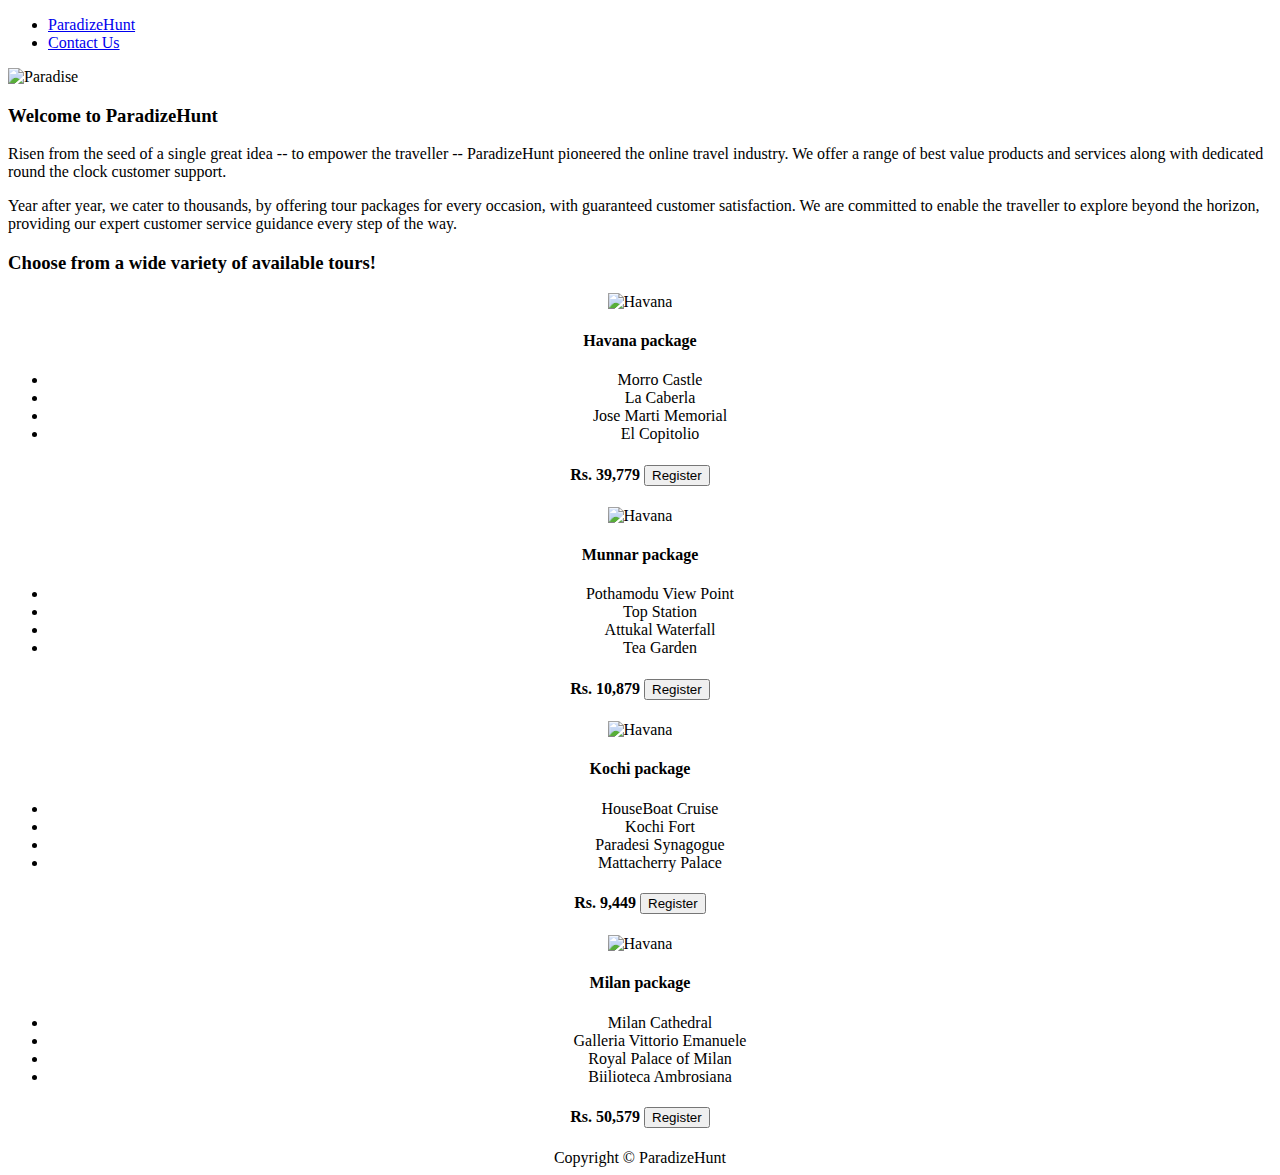
==== index.html @ 07780e67 "Create index.html" ====
<!DOCTYPE html>
<html lang="en">
	<head>
		<meta charset="UTF-8">
		<meta name="author" content="Yash Raj">
		<meta name="description" content="ParadizeHunt is a leading global tour organizer,
			committed to fulfulling the promise of empowering the traveler to explore beyond the horizon.">
		<meta name="viewport" content="width=device-width, initial-scale=1.0">
		
		<link rel="stylesheet" href="./classes.css">
		<link rel="stylesheet" href="./elements.css">
		
		<title>ParadizeHunt | HomePage</title>
	</head>
	<body>
		<header>
			<nav class="navbar">
				<ul>
					<li><a class="active" href="./index.html">ParadizeHunt</a></li>
					<li><a href="./contact_us.html">Contact Us</a></li>
				</ul>
			</nav>
			<img src="./cover.jpg" alt="Paradise">
		</header>
		<main>
			<h3>Welcome to ParadizeHunt</h3>
			<section class="row">
				<div class="column">
				<p>Risen from the seed of a single great idea -- to empower the traveller -- ParadizeHunt pioneered the online travel industry.
					We offer a range of best value products and services along with dedicated round the clock customer support.</p>
				</div>
				<div class="column">
				<p>Year after year, we cater to thousands, by offering tour packages for every occasion, with guaranteed customer satisfaction.
					We are committed to enable the traveller to explore beyond the horizon, providing our expert customer service guidance every
					step of the way.</p>
				</div>
			</section>
			<section>
				<h3>Choose from a wide variety of available tours!</h3>
				
				<center>
				<article class="packages">
					<img class="article-image" src="havana.jpg" alt="Havana">
					<h4>Havana package</h4>
					<ul>
						<li>Morro Castle</li>
						<li>La Caberla</li>
						<li>Jose Marti Memorial</li>
						<li>El Copitolio</li>
					</ul>
					<h4>Rs. 39,779</li>
					<button class="reg">Register</button>
				</article>
				</center>
				
				<center>
				<article class="packages">
					<img class="article-image" src="munnar.jpg" alt="Havana">
					<h4>Munnar package</h4>
					<ul>
						<li>Pothamodu View Point</li>
						<li>Top Station</li>
						<li>Attukal Waterfall</li>
						<li>Tea Garden</li>
					</ul>
					<h4>Rs. 10,879</li>
					<button class="reg">Register</button>
				</article>
				</center>
				
				<center>
				<article class="packages">
					<img class="article-image" src="havana.jpg" alt="Havana">
					<h4>Kochi package</h4>
					<ul>
						<li>HouseBoat Cruise</li>
						<li>Kochi Fort</li>
						<li>Paradesi Synagogue</li>
						<li>Mattacherry Palace</li>
					</ul>
					<h4>Rs. 9,449</li>
					<button class="reg">Register</button>
				</article>
				</center>
				
				<center>
				<article class="packages">
					<img class="article-image" src="havana.jpg" alt="Havana">
					<h4>Milan package</h4>
					<ul>
						<li>Milan Cathedral</li>
						<li>Galleria Vittorio Emanuele</li>
						<li>Royal Palace of Milan</li>
						<li>Biilioteca Ambrosiana</li>
					</ul>
					<h4>Rs. 50,579</li>
					<button class="reg">Register</button>
				</article>
				</center>
			</section>
		</main>
		<footer>
			<center>Copyright &copy; ParadizeHunt</center>
		</footer>
	</body>
</html>
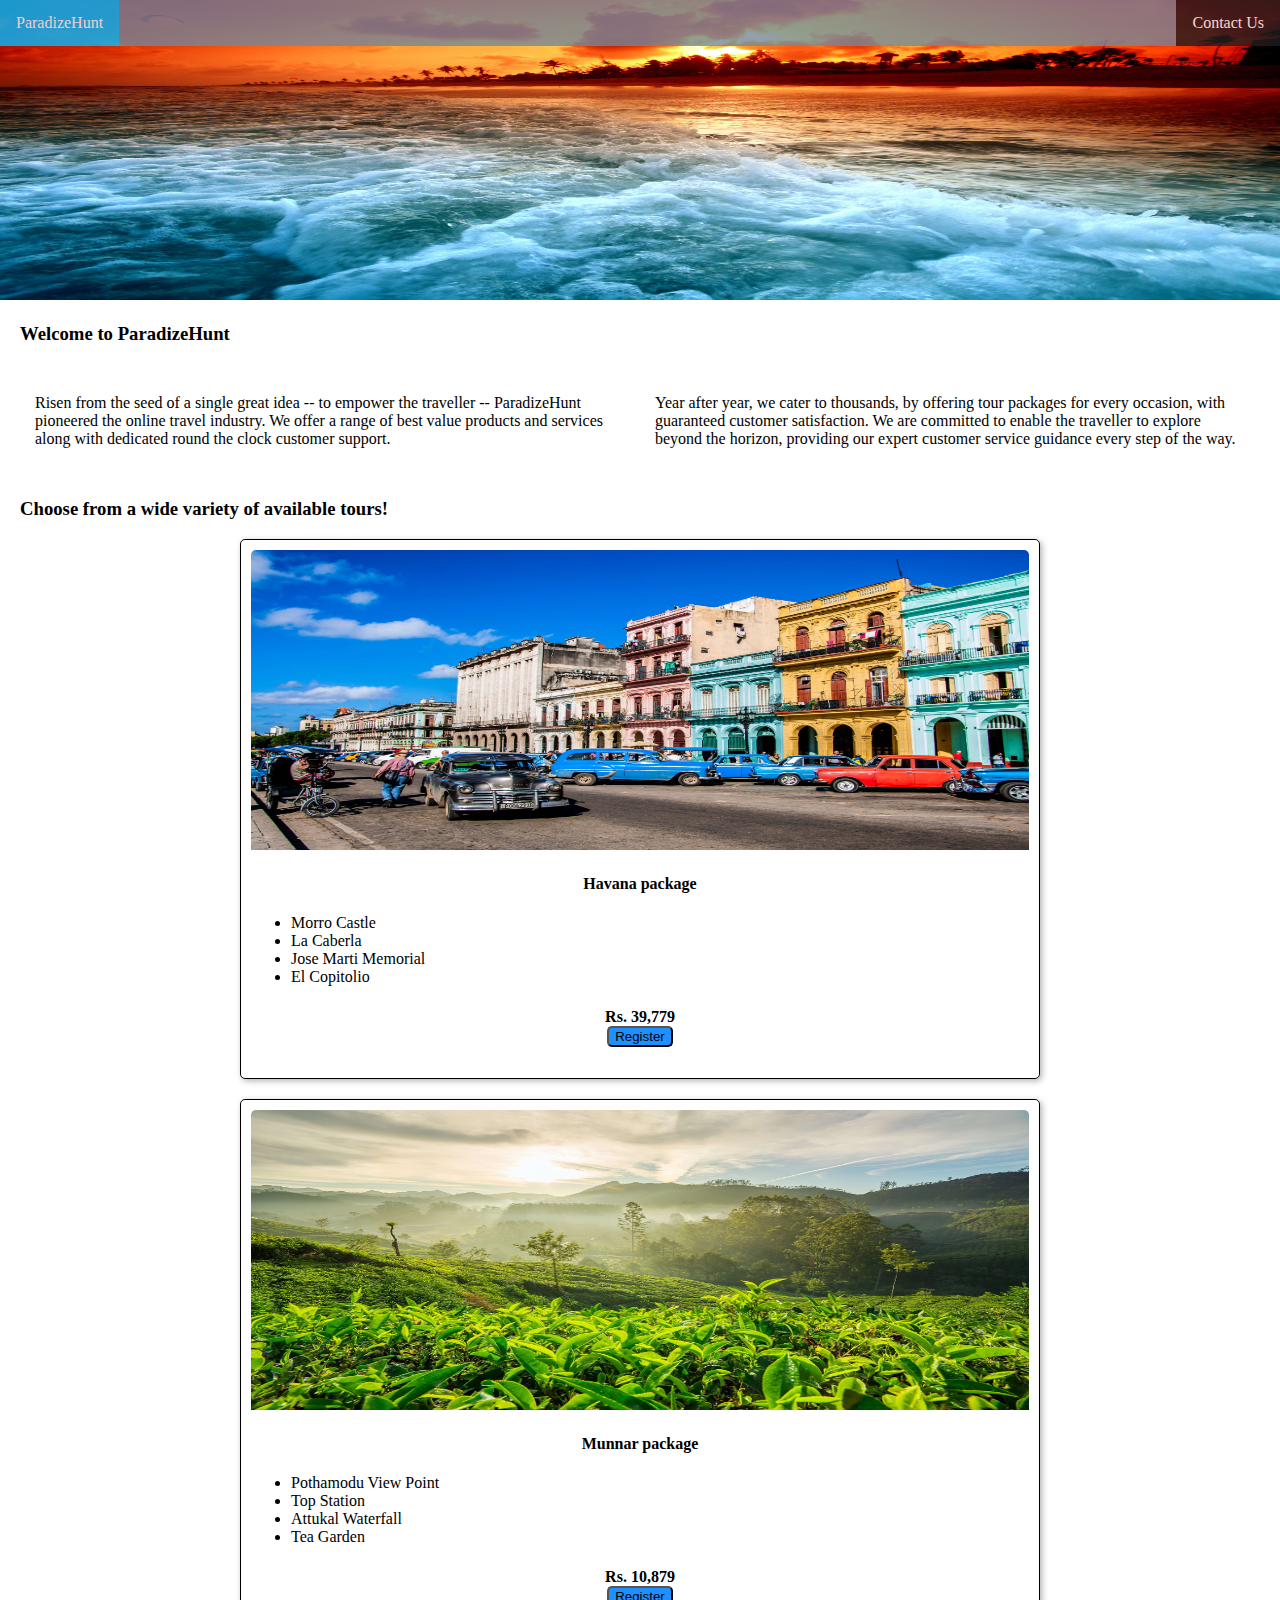
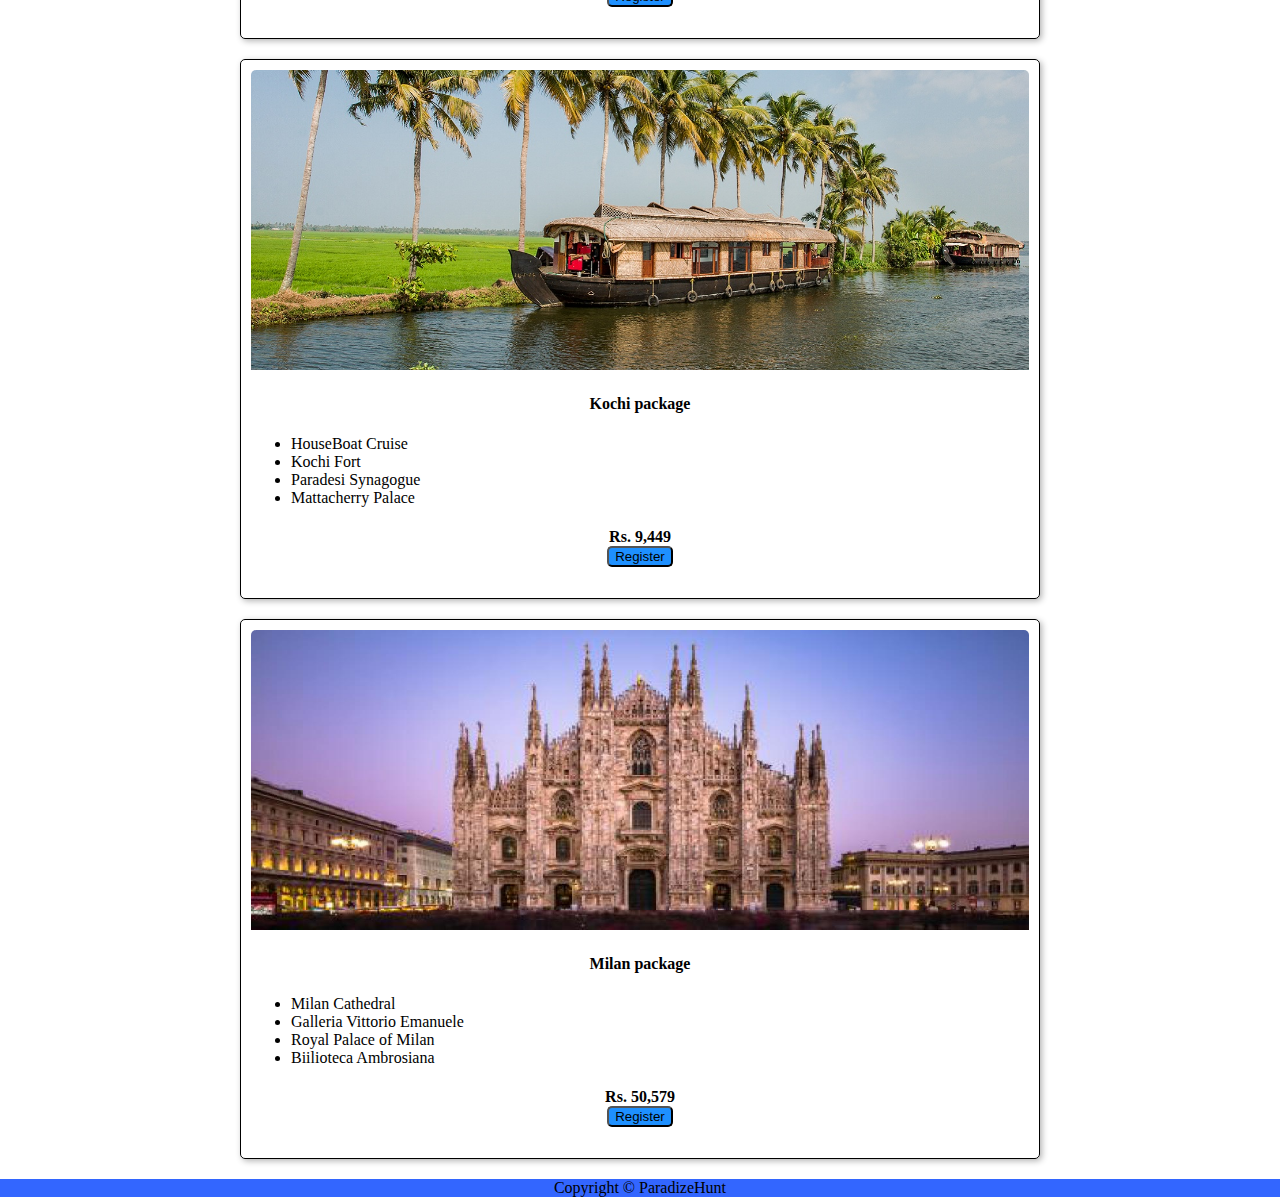
==== commit c5dc70e8: "Update index.html" ====
--- a/index.html
+++ b/index.html
@@ -7,8 +7,8 @@
 			committed to fulfulling the promise of empowering the traveler to explore beyond the horizon.">
 		<meta name="viewport" content="width=device-width, initial-scale=1.0">
 		
-		<link rel="stylesheet" href="./classes.css">
-		<link rel="stylesheet" href="./elements.css">
+		<link rel="stylesheet" href="./css/classes.css">
+		<link rel="stylesheet" href="./css/elements.css">
 		
 		<title>ParadizeHunt | HomePage</title>
 	</head>
@@ -20,7 +20,7 @@
 					<li><a href="./contact_us.html">Contact Us</a></li>
 				</ul>
 			</nav>
-			<img src="./cover.jpg" alt="Paradise">
+			<img src="./media/cover.jpg" alt="Paradise">
 		</header>
 		<main>
 			<h3>Welcome to ParadizeHunt</h3>
@@ -40,7 +40,7 @@
 				
 				<center>
 				<article class="packages">
-					<img class="article-image" src="havana.jpg" alt="Havana">
+					<img class="article-image" src="./media/havana.jpg" alt="Havana">
 					<h4>Havana package</h4>
 					<ul>
 						<li>Morro Castle</li>
@@ -55,7 +55,7 @@
 				
 				<center>
 				<article class="packages">
-					<img class="article-image" src="munnar.jpg" alt="Havana">
+					<img class="article-image" src="./media/munnar.jpg" alt="Munnar">
 					<h4>Munnar package</h4>
 					<ul>
 						<li>Pothamodu View Point</li>
@@ -70,7 +70,7 @@
 				
 				<center>
 				<article class="packages">
-					<img class="article-image" src="havana.jpg" alt="Havana">
+					<img class="article-image" src="./media/kochi.jpg" alt="Kochi">
 					<h4>Kochi package</h4>
 					<ul>
 						<li>HouseBoat Cruise</li>
@@ -85,7 +85,7 @@
 				
 				<center>
 				<article class="packages">
-					<img class="article-image" src="havana.jpg" alt="Havana">
+					<img class="article-image" src="./media/milan.jpg" alt="Milan">
 					<h4>Milan package</h4>
 					<ul>
 						<li>Milan Cathedral</li>
--- a/css/classes.css
+++ b/css/classes.css
@@ -0,0 +1,92 @@
+/* Styling navbar links */
+.navbar > ul > li > a {
+	text-decoration:none;
+	padding:14px 16px	;
+	display:block; /* Displaying the links as block elements makes the whole link area clickable (not just the text) */
+	text-align:center;
+	padding:14px 16px;
+	color:white;
+	background-color:#1f1f1f;
+}
+
+/* Styling list in navbar */
+.navbar ul {
+	list-style-type:none;
+	margin:0;
+	padding:0;
+	overflow:hidden; /*overflow:hidden is added to the ul element to prevent li elements from going outside of the list. */
+	background-color:#778899; /* A background color is added to the links to show the link area. */
+	opacity:0.8;
+	position:fixed;
+	top:0;
+	width:100%;
+}
+
+/* horizontal navbar */
+.navbar li {
+	float:left; /* use float to get block elements to slide next to each other */
+}
+
+/* inner boundary on hovering */
+.navbar a:hover:not(.active) { /* No hovering effect on active link */
+	box-shadow:0 0 0 3px #00bfff inset;
+}
+
+/* Styling of active linls */
+.active {
+	background-color:#00bfff !important;
+	color:white !important;
+}
+
+/* Create two equal columns that floats next to each other */
+.column {
+	float:left;
+	width:50%;
+	padding:15px;
+}
+
+/* Clear floats after the columns */
+.row:after {
+	content:"";
+	display:table;
+	clear:both;
+}
+
+/* Responsive layout - makes the two columns stack on top of each other instead of next to each other */
+@media screen and (max-width:600px) {
+	.column {
+		width:100%;
+	}
+}
+
+/* Packages cards styling */
+.packages {
+	width:800px;
+	height:100%;
+	display:inline-block;
+	border: 1px solid #000;
+	border-radius:5px 5px 5px 5px;
+	padding:10px;
+	margin-bottom:20px;
+	box-shadow:2px 2px 6px rgba(0,0,0,.3);
+	transition:box-shadow 500ms, background 1s;
+}
+
+/* Images in Packages cards */
+.article-image {
+	height:300px;
+	width:100%;
+	border-radius:5px 5px 0 0;
+}
+
+/* Aligning package's places list to left */
+.packages ul {
+	text-align:left;
+}
+
+/* Register button for packages */
+.reg {
+	background-color:#1E90FF;
+	display:block;
+	border-radius:5px 5px 5px 5px;
+}
--- a/css/elements.css
+++ b/css/elements.css
@@ -0,0 +1,33 @@
+/* find more about it */
+* {
+	box-sizing:border-box;
+}
+
+/* no margin to body */
+body {
+	margin:0;
+}
+
+/* Right-align the last link */
+nav > ul > li:last-child {
+	float:right;
+}
+
+/* adjusting cover image */
+header > img {
+	width:100%;
+	height:300px;	
+	background-size:100%;
+}
+
+/* Centering main content */
+body > main {
+	padding-left:20px;
+	padding-right:20px;
+}
+
+/* Styling footer */
+footer {
+	background-color:#3366ff;
+}
+	
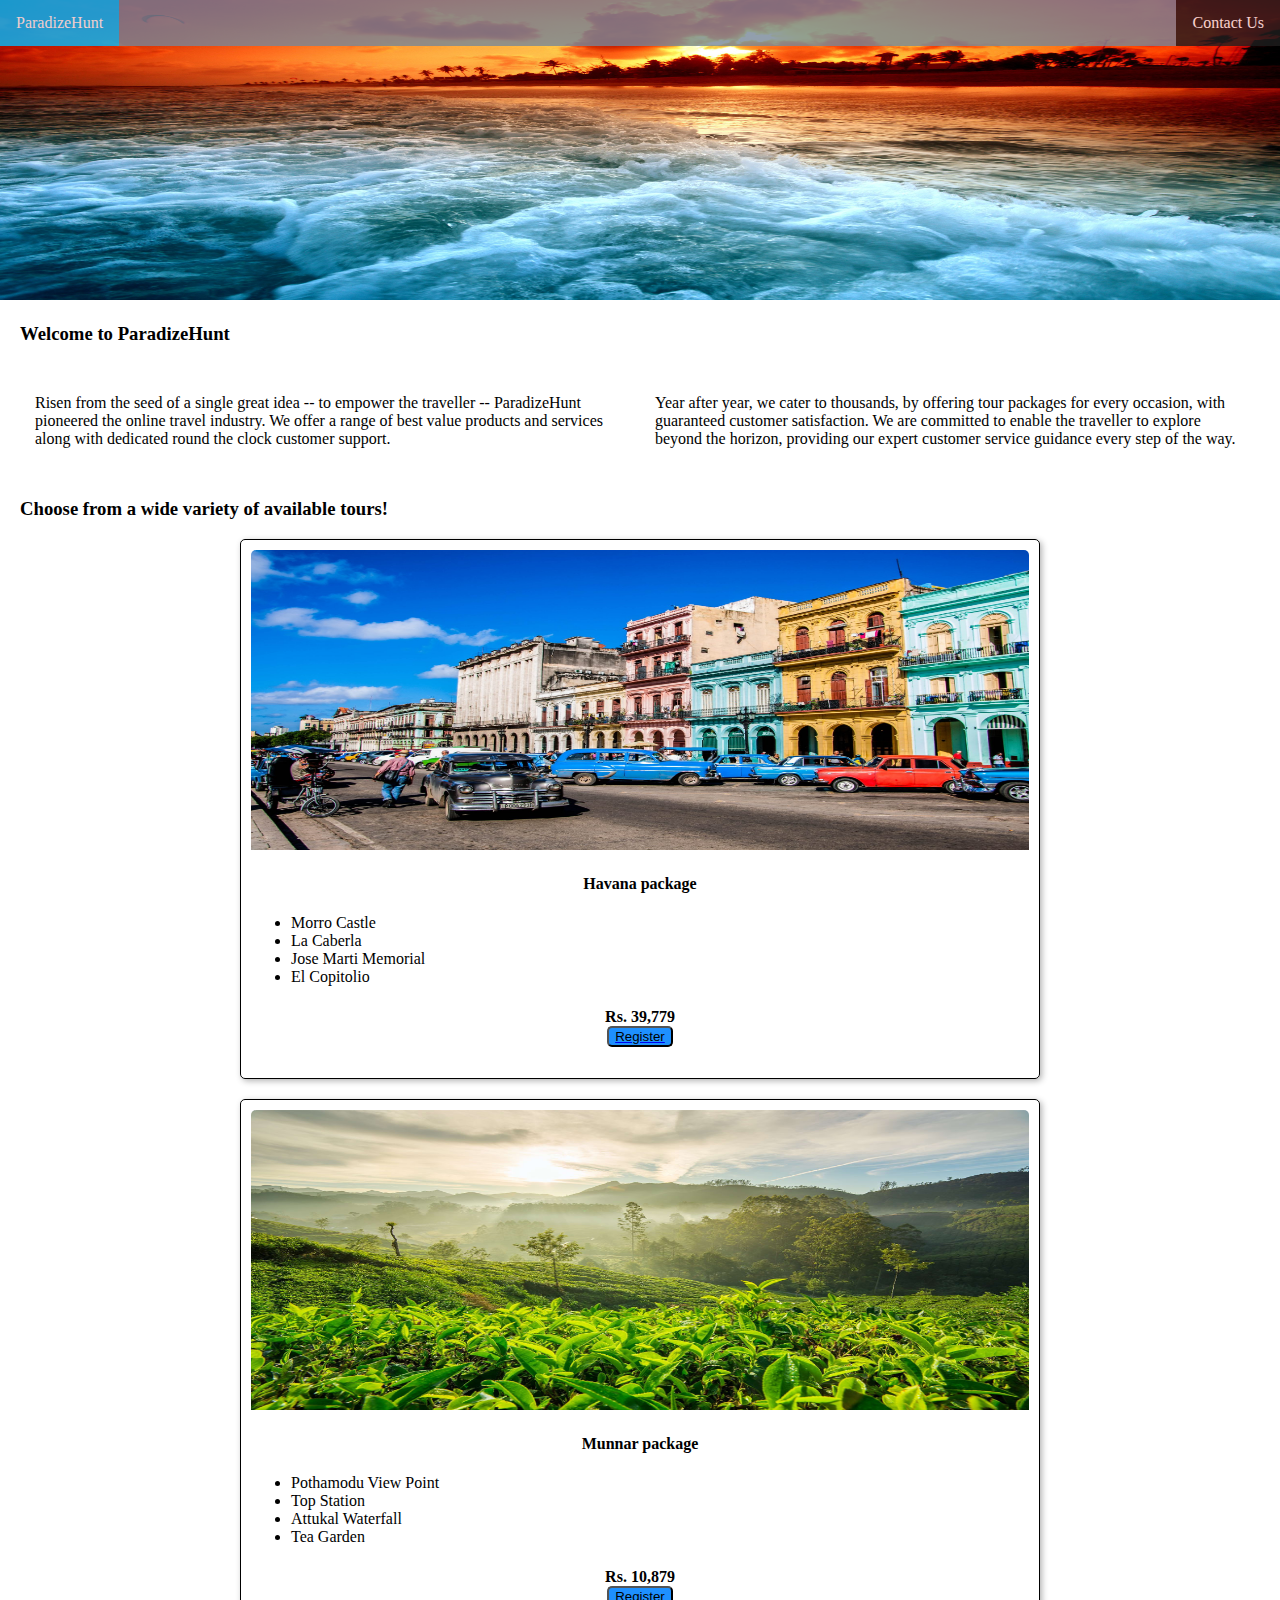
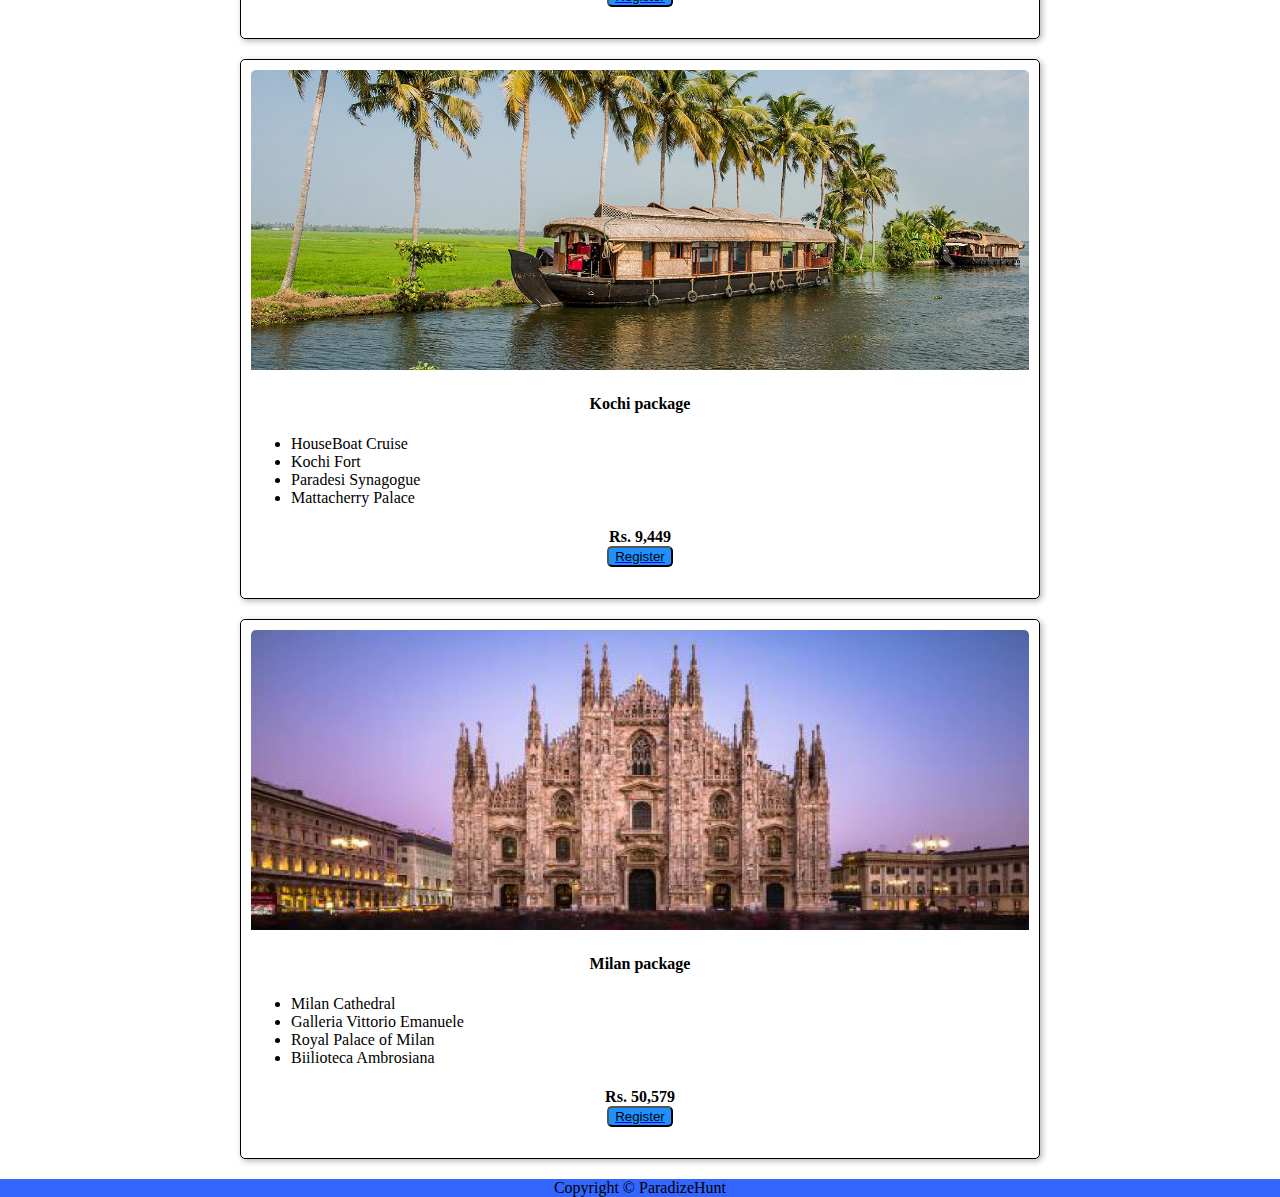
==== commit 6ef4c5e5: "Update index.html" ====
--- a/index.html
+++ b/index.html
@@ -49,7 +49,7 @@
 						<li>El Copitolio</li>
 					</ul>
 					<h4>Rs. 39,779</li>
-					<button class="reg">Register</button>
+					<a class="reg_link" href="./reg_form.html"><button class="reg">Register</button></a>
 				</article>
 				</center>
 				
@@ -64,7 +64,7 @@
 						<li>Tea Garden</li>
 					</ul>
 					<h4>Rs. 10,879</li>
-					<button class="reg">Register</button>
+					<a class="reg_link" href="./reg_form.html"><button class="reg">Register</button></a>
 				</article>
 				</center>
 				
@@ -79,7 +79,7 @@
 						<li>Mattacherry Palace</li>
 					</ul>
 					<h4>Rs. 9,449</li>
-					<button class="reg">Register</button>
+					<a class="reg_link" href="./reg_form.html"><button class="reg">Register</button></a>
 				</article>
 				</center>
 				
@@ -94,7 +94,7 @@
 						<li>Biilioteca Ambrosiana</li>
 					</ul>
 					<h4>Rs. 50,579</li>
-					<button class="reg">Register</button>
+					<a class="reg_link" href="./reg_form.html"><button class="reg">Register</button></a>
 				</article>
 				</center>
 			</section>
